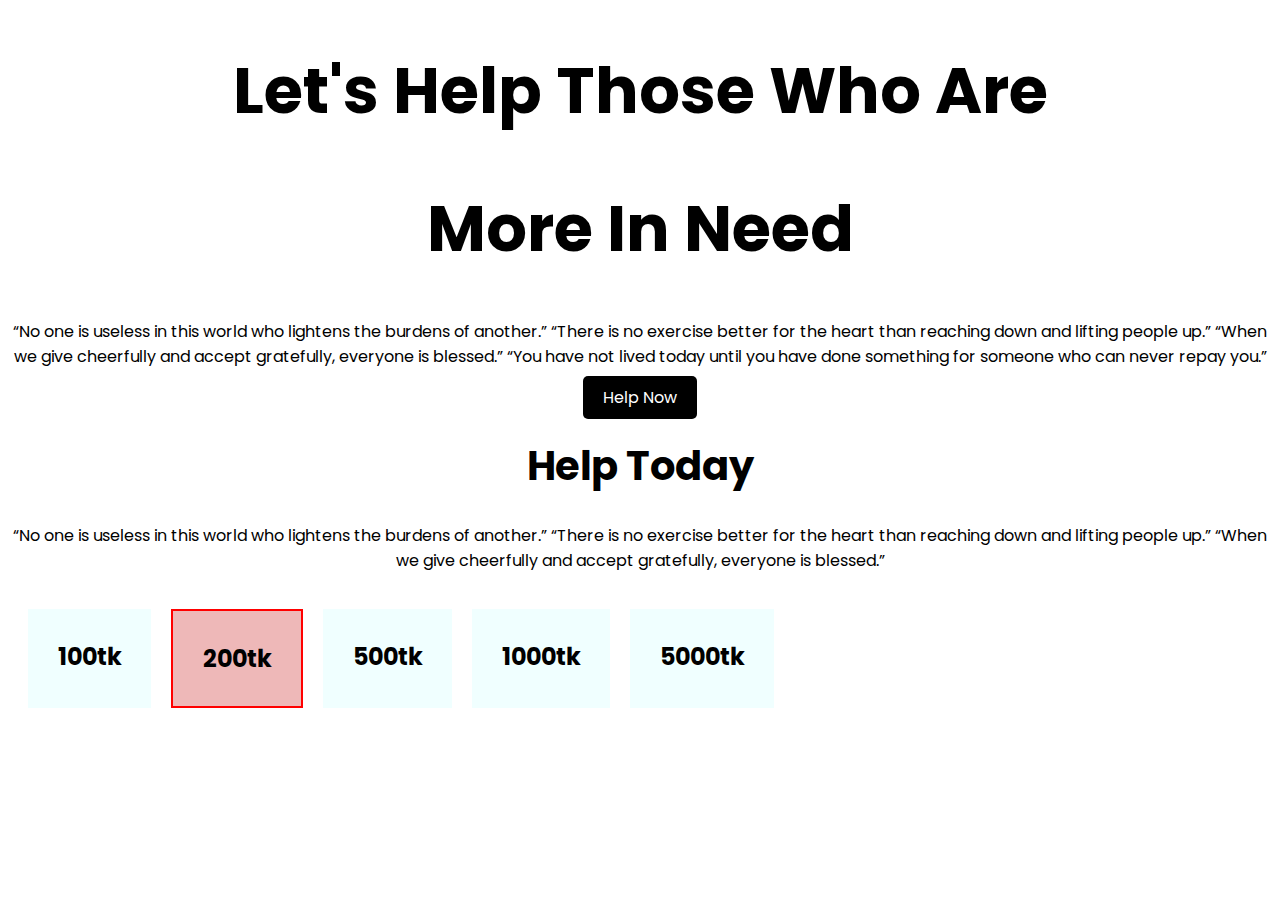
==== index.html @ eb964fd0 "duhus" ====
<!DOCTYPE html>
<html lang="en">

<head>
    <meta charset="UTF-8">
    <meta http-equiv="X-UA-Compatible" content="IE=edge">
    <meta name="viewport" content="width=device-width, initial-scale=1.0">
    <title>Document</title>
    <link rel="stylesheet" href="style.css">
    <link rel="preconnect" href="https://fonts.googleapis.com">
    <link rel="preconnect" href="https://fonts.gstatic.com" crossorigin>
    <link href="https://fonts.googleapis.com/css2?family=Poppins&family=Roboto&display=swap" rel="stylesheet">
</head>

<body>
    <section>
        <div class="center-align">
            <h1 class=" fontsize1 ">Let's Help Those Who Are</h1>
            <h1 class=" fontsize1 "> More In Need</h1>
            <p>“No one is useless in this world who lightens the burdens of another.” “There is no
                exercise
                better for the heart
                than reaching down and lifting people up.” “When we give cheerfully and accept gratefully, everyone is
                blessed.”
                “You have not lived today until you have done something for someone who can never repay you.”</p>
            <a class="btn" target="_blank" href="https://unsplash.com/@sabbir_99/stats">Help Now</a>
        </div>
    </section>

    <section>
        <div class="center-align">
            <h1 id="fontsize2">Help Today</h1>
            <p>“No one is useless in this world who lightens the burdens of another.” “There is no
                exercise
                better for the heart
                than reaching down and lifting people up.” “When we give cheerfully and accept gratefully, everyone is
                blessed.”</p>

            <div class="flexible center-align">
                <h2>100tk</h2>
                <h2 class="border-box">200tk</h2>
                <h2>500tk</h2>
                <h2>1000tk</h2>
                <h2>5000tk</h2>
            </div>

        </div>
    </section>
</body>

</html>
---- style.css ----
body {
    font-family: 'Poppins', sans-serif;
}

.fontsize1 {
    font-size: 4em;
}

#fontsize2 {
    font-size: 2.5em;
}

.center-align {
    text-align: center;

}

.btn {
    text-decoration: none;
    background-color: rgb(0, 0, 0);
    color: rgb(255, 255, 255);
    padding: 10px 20px;
    border-radius: 5px;
}

.flexible {
    display: flex;


}

h2 {
    padding: 30px 30px;
    background-color: azure;
    margin-left: 20px;
}

.border-box {
    border: 2px solid red;
    background-color: rgb(238, 184, 184);

}
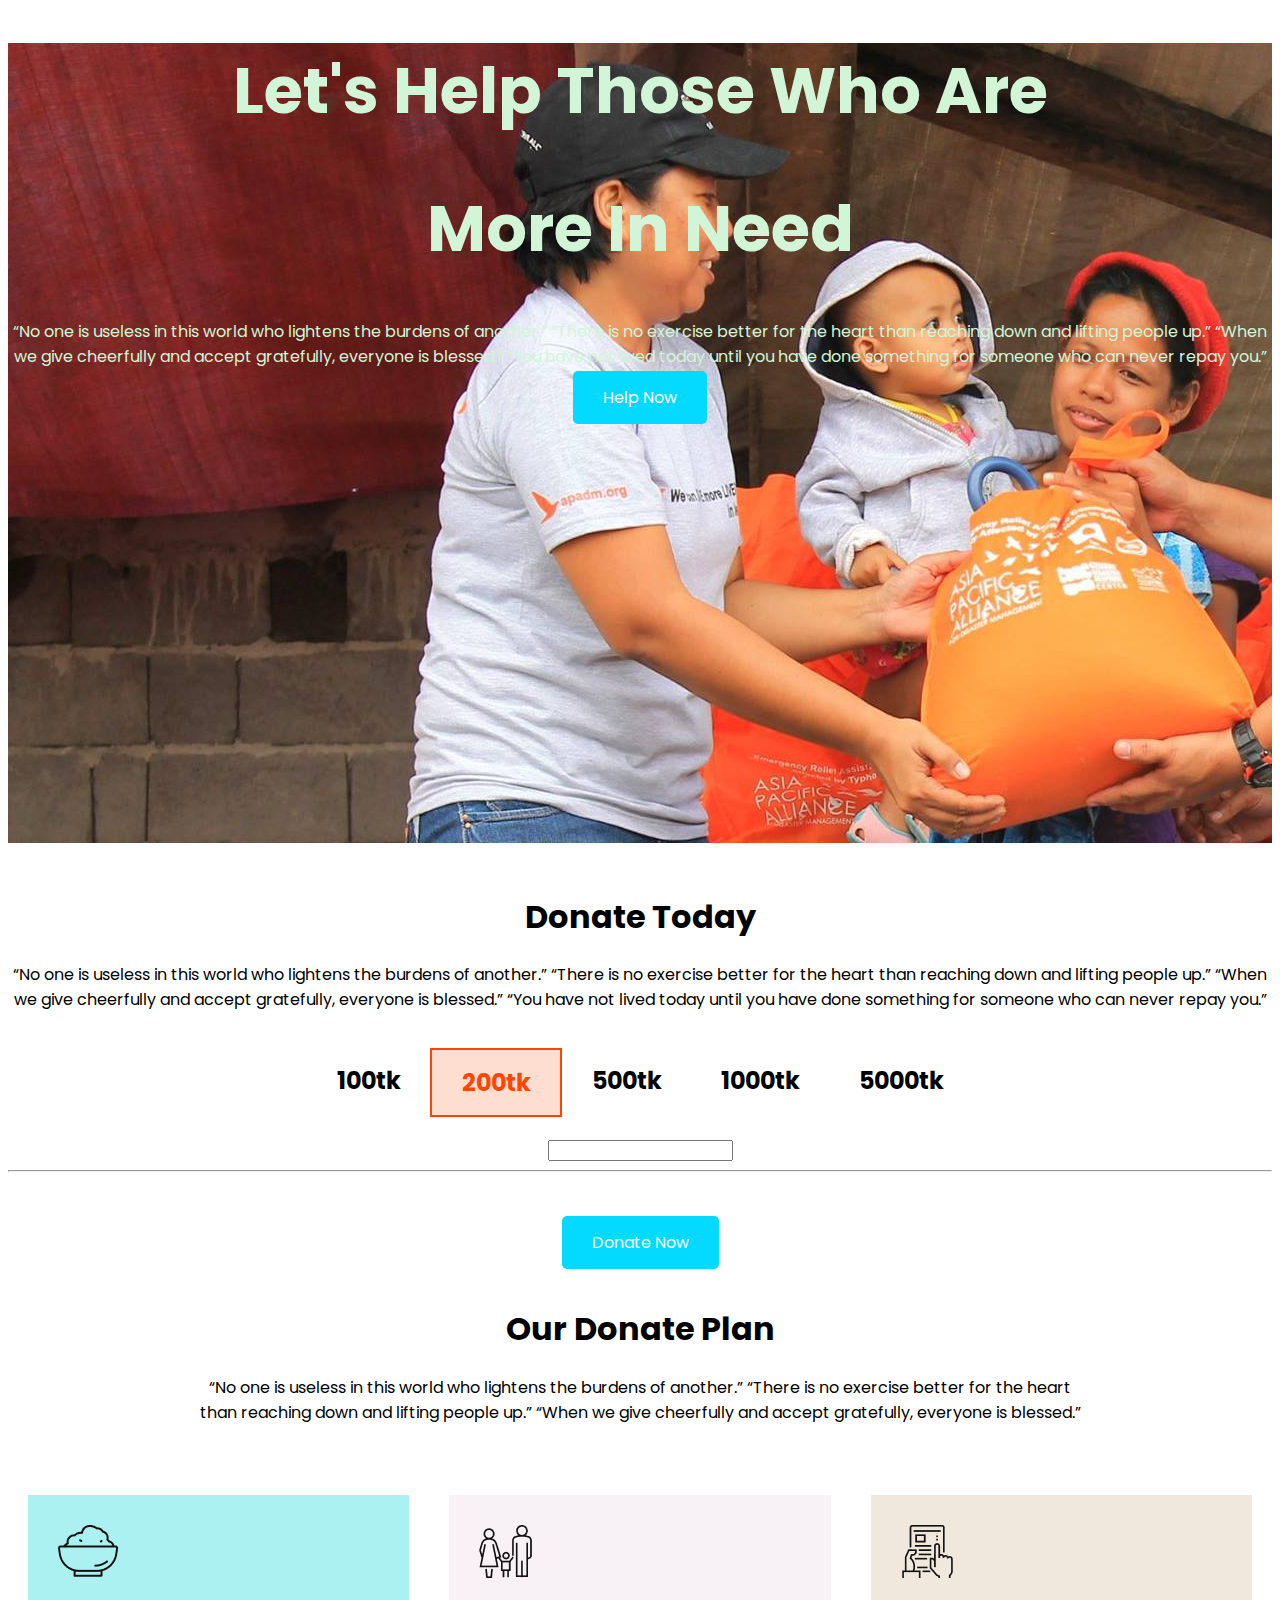
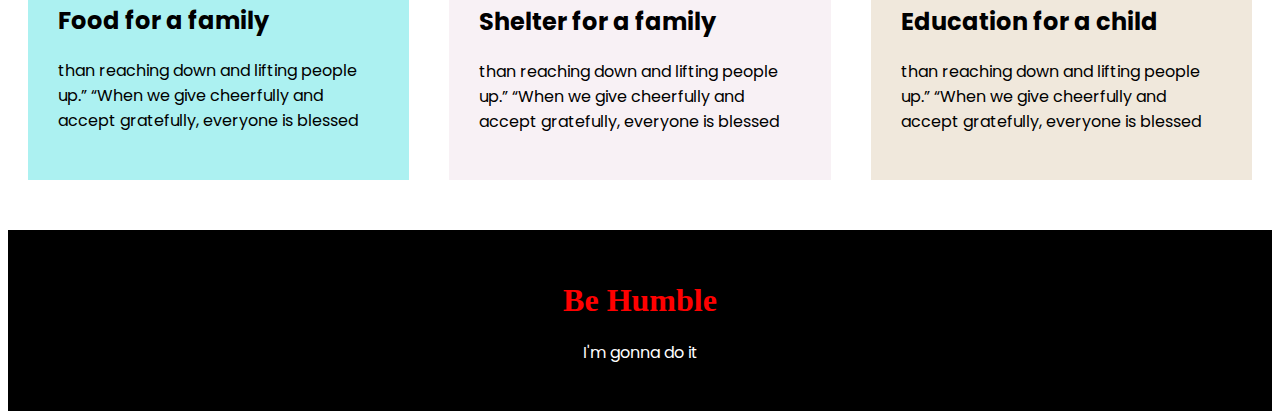
==== commit f46ac65a: "dhush" ====
--- a/index.html
+++ b/index.html
@@ -13,8 +13,8 @@
 </head>
 
 <body>
-    <section>
-        <div class="center-align">
+    <section class="sec1-img center-align">
+        <div class="div1">
             <h1 class=" fontsize1 ">Let's Help Those Who Are</h1>
             <h1 class=" fontsize1 "> More In Need</h1>
             <p>“No one is useless in this world who lightens the burdens of another.” “There is no
@@ -27,25 +27,70 @@
         </div>
     </section>
 
-    <section>
-        <div class="center-align">
-            <h1 id="fontsize2">Help Today</h1>
+
+    <!-- donate today -->
+    <section id="sec-2">
+        <div>
+            <h1>Donate Today</h1>
             <p>“No one is useless in this world who lightens the burdens of another.” “There is no
                 exercise
                 better for the heart
                 than reaching down and lifting people up.” “When we give cheerfully and accept gratefully, everyone is
+                blessed.”
+                “You have not lived today until you have done something for someone who can never repay you.”</p>
+        </div>
+        <div class="flexible">
+            <h2>100tk</h2>
+            <h2 id="border-box">200tk</h2>
+            <h2>500tk</h2>
+            <h2>1000tk</h2>
+            <h2>5000tk</h2>
+        </div>
+        <input type="text"></input>
+        <hr><br><br>
+        <a class="btn" target="_blank" href="https://unsplash.com/@sabbir_99/stats">Donate Now</a>
+    </section>
+
+    <section>
+        <div id="sec-3">
+            <h1>Our Donate Plan</h1>
+            <p>“No one is useless in this world who lightens the burdens of another.” “There is no
+                exercise
+                better for the heart <br>
+                than reaching down and lifting people up.” “When we give cheerfully and accept gratefully, everyone is
                 blessed.”</p>
+        </div>
 
-            <div class="flexible center-align">
-                <h2>100tk</h2>
-                <h2 class="border-box">200tk</h2>
-                <h2>500tk</h2>
-                <h2>1000tk</h2>
-                <h2>5000tk</h2>
+        <div class="flexible2">
+            <div id="div1">
+                <img src="images/food.png" alt="">
+                <h2>Food for a family</h2>
+                <p>than reaching down and lifting people up.” “When we give cheerfully and accept gratefully, everyone
+                    is
+                    blessed</p>
             </div>
-
+            <div id="div2">
+                <img src="images/shelter.png" alt="">
+                <h2>Shelter for a family</h2>
+                <p>than reaching down and lifting people up.” “When we give cheerfully and accept gratefully, everyone
+                    is
+                    blessed</p>
+            </div>
+            <div id="div3">
+                <img src="images/Frame-1.png" alt="">
+                <h2>Education for a child</h2>
+                <p>than reaching down and lifting people up.” “When we give cheerfully and accept gratefully, everyone
+                    is
+                    blessed</p>
+            </div>
         </div>
     </section>
+
+    <!-- footer  -->
+    <footer>
+        <h1>Be Humble</h1>
+        <p>I'm gonna do it</p>
+    </footer>
 </body>
 
 </html>--- a/style.css
+++ b/style.css
@@ -1,42 +1,109 @@
 body {
     font-family: 'Poppins', sans-serif;
+
+}
+
+/* section-1 */
+.sec1-img {
+    background-image: url(images/relief.jpg);
+    height: 800px;
 }
 
 .fontsize1 {
     font-size: 4em;
 }
 
-#fontsize2 {
-    font-size: 2.5em;
+.center-align {
+    text-align: center;
+    color: rgb(209, 245, 214);
 }
 
-.center-align {
+.btn {
+    text-decoration: none;
+    background-color: rgb(4, 217, 255);
+    color: rgb(255, 255, 255);
+    padding: 15px 30px;
+    border-radius: 5px;
+}
+
+/* donate today */
+
+#sec-2 {
+    text-align: center;
+    align-items: center;
+    margin-top: 50px;
+    margin-bottom: 50px;
+
+}
+
+.flexible {
+    display: flex;
+    justify-content: center;
+
+}
+
+.flexible h2 {
+    padding: 15px 30px;
     text-align: center;
 
 }
 
-.btn {
-    text-decoration: none;
-    background-color: rgb(0, 0, 0);
-    color: rgb(255, 255, 255);
-    padding: 10px 20px;
-    border-radius: 5px;
+#border-box {
+    border: 2px solid orangered;
+    color: orangered;
+    background-color: rgb(255, 222, 210);
 }
 
-.flexible {
+/* section3 */
+.flexible2 {
     display: flex;
+    justify-content: center;
+
+}
+
+#sec-3 {
+    text-align: center;
+    align-items: center;
+    margin-top: 50px;
+    margin-bottom: 50px;
+}
+
+#div1 {
+    background-color: rgb(172, 241, 241);
+    padding: 30px;
+    margin: 20px;
 
 
 }
 
-h2 {
-    padding: 30px 30px;
-    background-color: azure;
-    margin-left: 20px;
+#div2 {
+    background-color: rgb(248, 241, 245);
+    padding: 30px;
+    margin: 20px;
 }
 
-.border-box {
-    border: 2px solid red;
-    background-color: rgb(238, 184, 184);
+#div3 {
+    background-color: rgb(240, 232, 220);
+    padding: 30px;
+    margin: 20px;
+}
 
+
+
+/* footer */
+footer {
+    background-color: black;
+    color: red;
+    text-align: center;
+    margin-top: 30px;
+    padding-top: 30px;
+    padding-bottom: 30px;
+}
+
+footer h1 {
+    font-family: 'Satisfy', cursive;
+}
+
+footer p {
+    color: white;
 }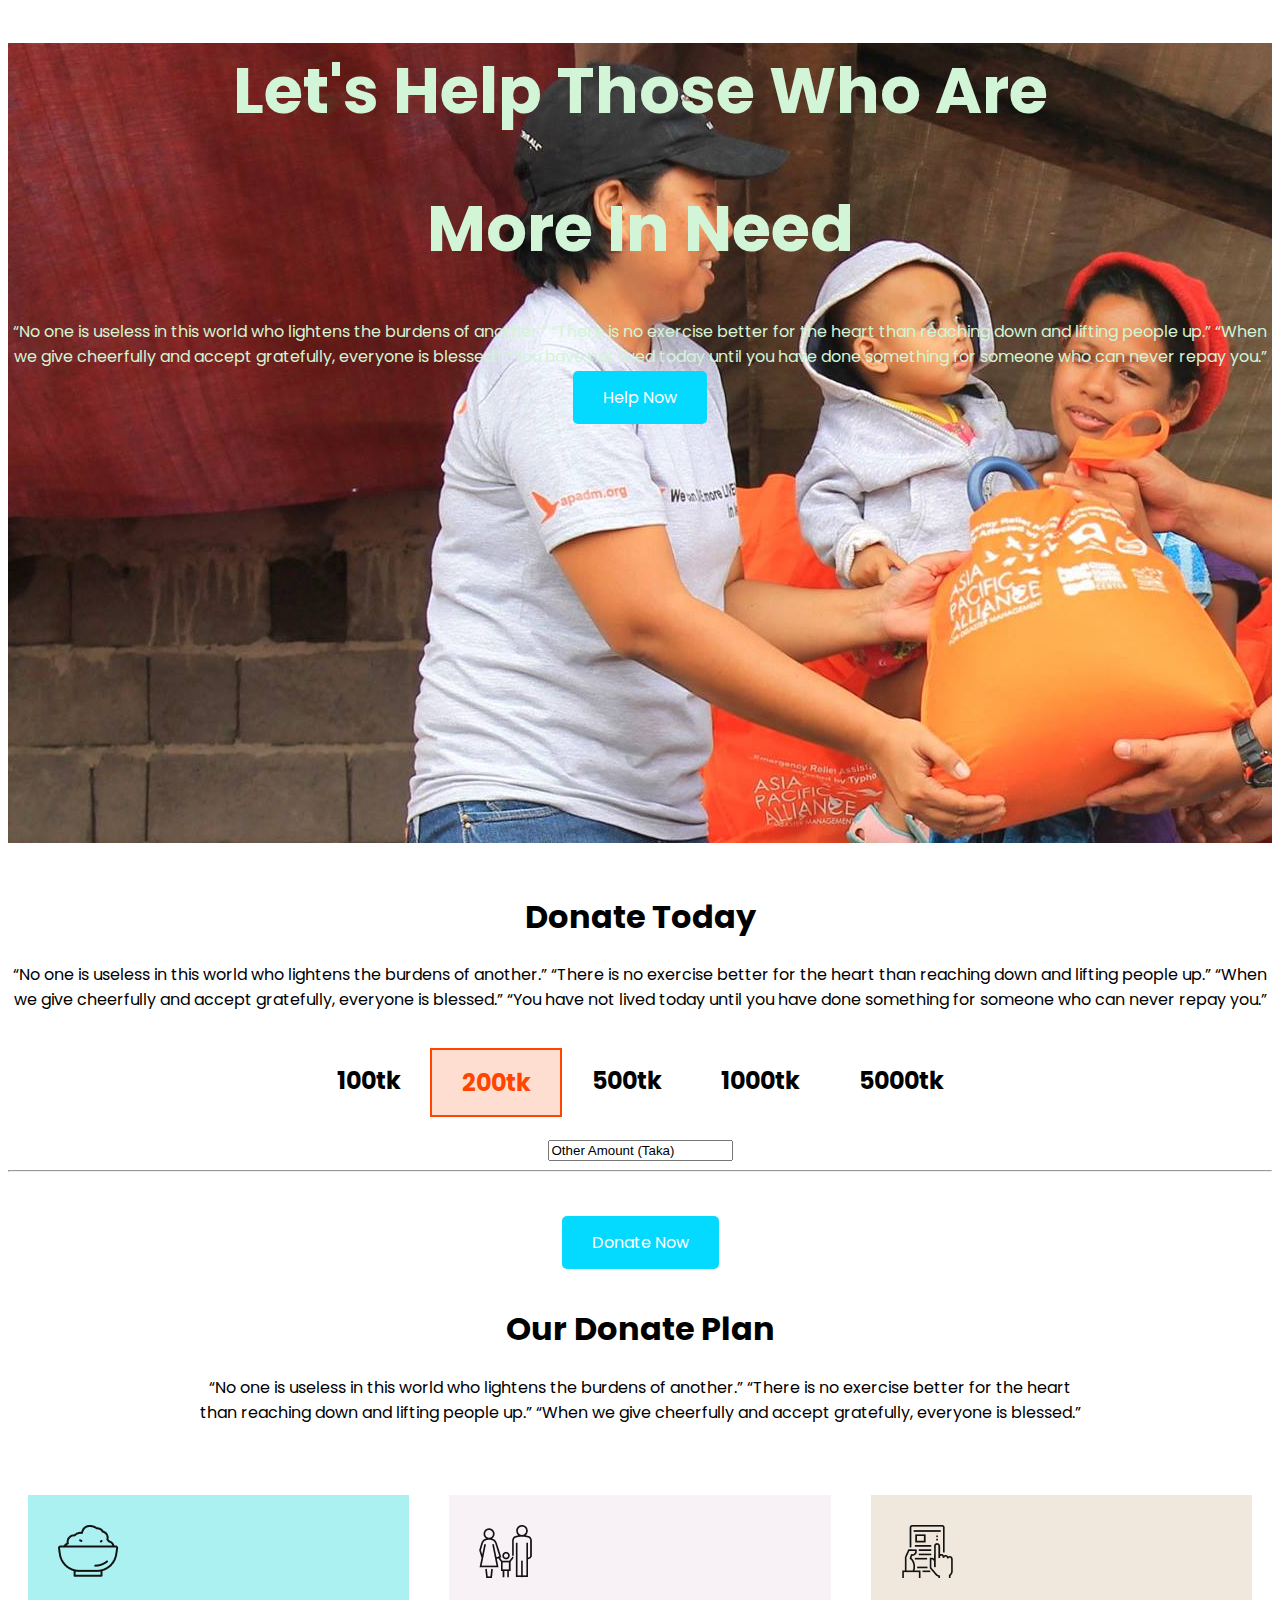
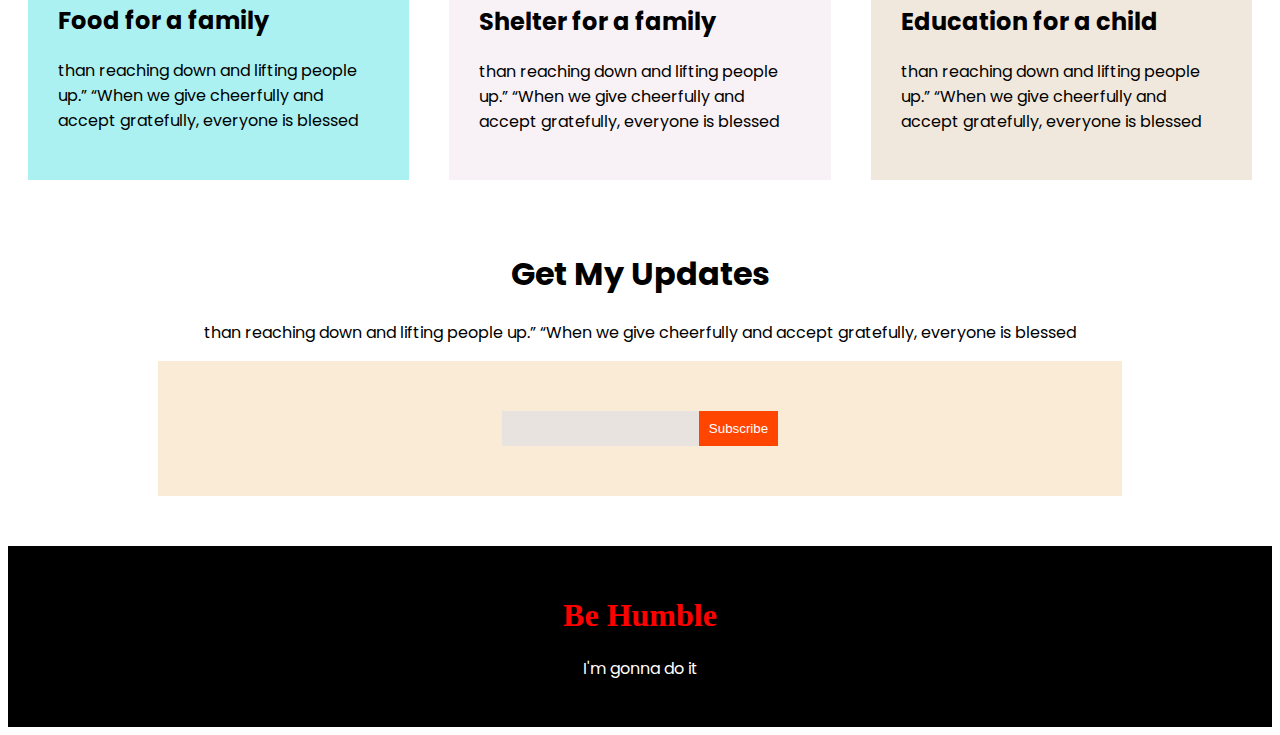
==== commit def115e0: "djfijs" ====
--- a/index.html
+++ b/index.html
@@ -46,7 +46,7 @@
             <h2>1000tk</h2>
             <h2>5000tk</h2>
         </div>
-        <input type="text"></input>
+        <input type="text" value="Other Amount (Taka)"></input>
         <hr><br><br>
         <a class="btn" target="_blank" href="https://unsplash.com/@sabbir_99/stats">Donate Now</a>
     </section>
@@ -86,6 +86,20 @@
         </div>
     </section>
 
+
+    <!-- Get my updates -->
+
+    <div id="sec5">
+        <h1>Get My Updates</h1>
+        <p>than reaching down and lifting people up.” “When we give cheerfully and accept gratefully, everyone
+            is
+            blessed</p>
+        <div class="btn4">
+            <input class="btn2" type="email" name="" id=""><button class="btn3">Subscribe</button>
+        </div>
+
+    </div>
+
     <!-- footer  -->
     <footer>
         <h1>Be Humble</h1>
--- a/style.css
+++ b/style.css
@@ -88,7 +88,37 @@
     margin: 20px;
 }
 
+/* get my updates */
 
+#sec5 {
+    text-align: center;
+    align-items: center;
+    margin-top: 50px;
+    margin-bottom: 50px;
+
+}
+
+.btn2 {
+    padding: 10px;
+    background-color: rgb(233, 227, 224);
+    color: white;
+    border: none;
+}
+
+.btn3 {
+    padding: 10px;
+    background-color: orangered;
+    color: white;
+    border: none;
+}
+
+.btn4 {
+    border: none;
+    background-color: antiquewhite;
+    padding: 50px;
+    margin-left: 150px;
+    margin-right: 150px;
+}
 
 /* footer */
 footer {
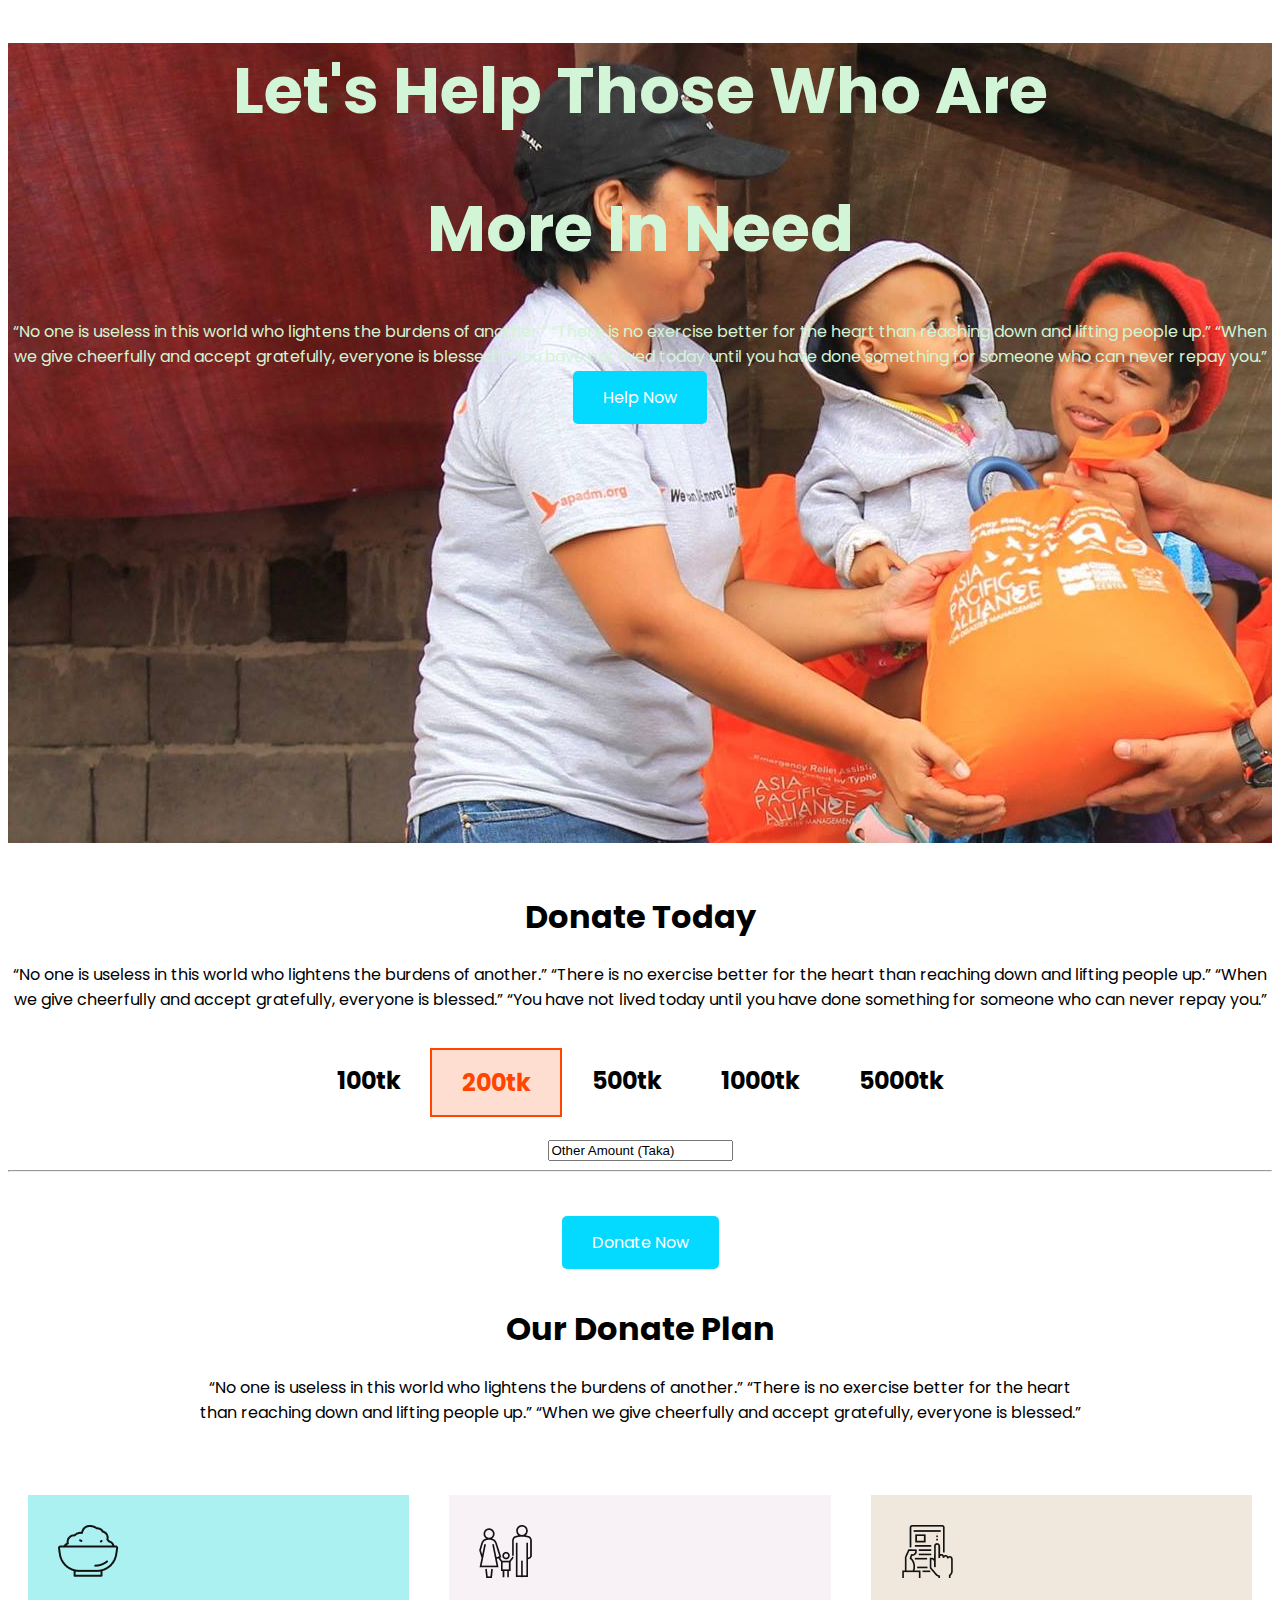
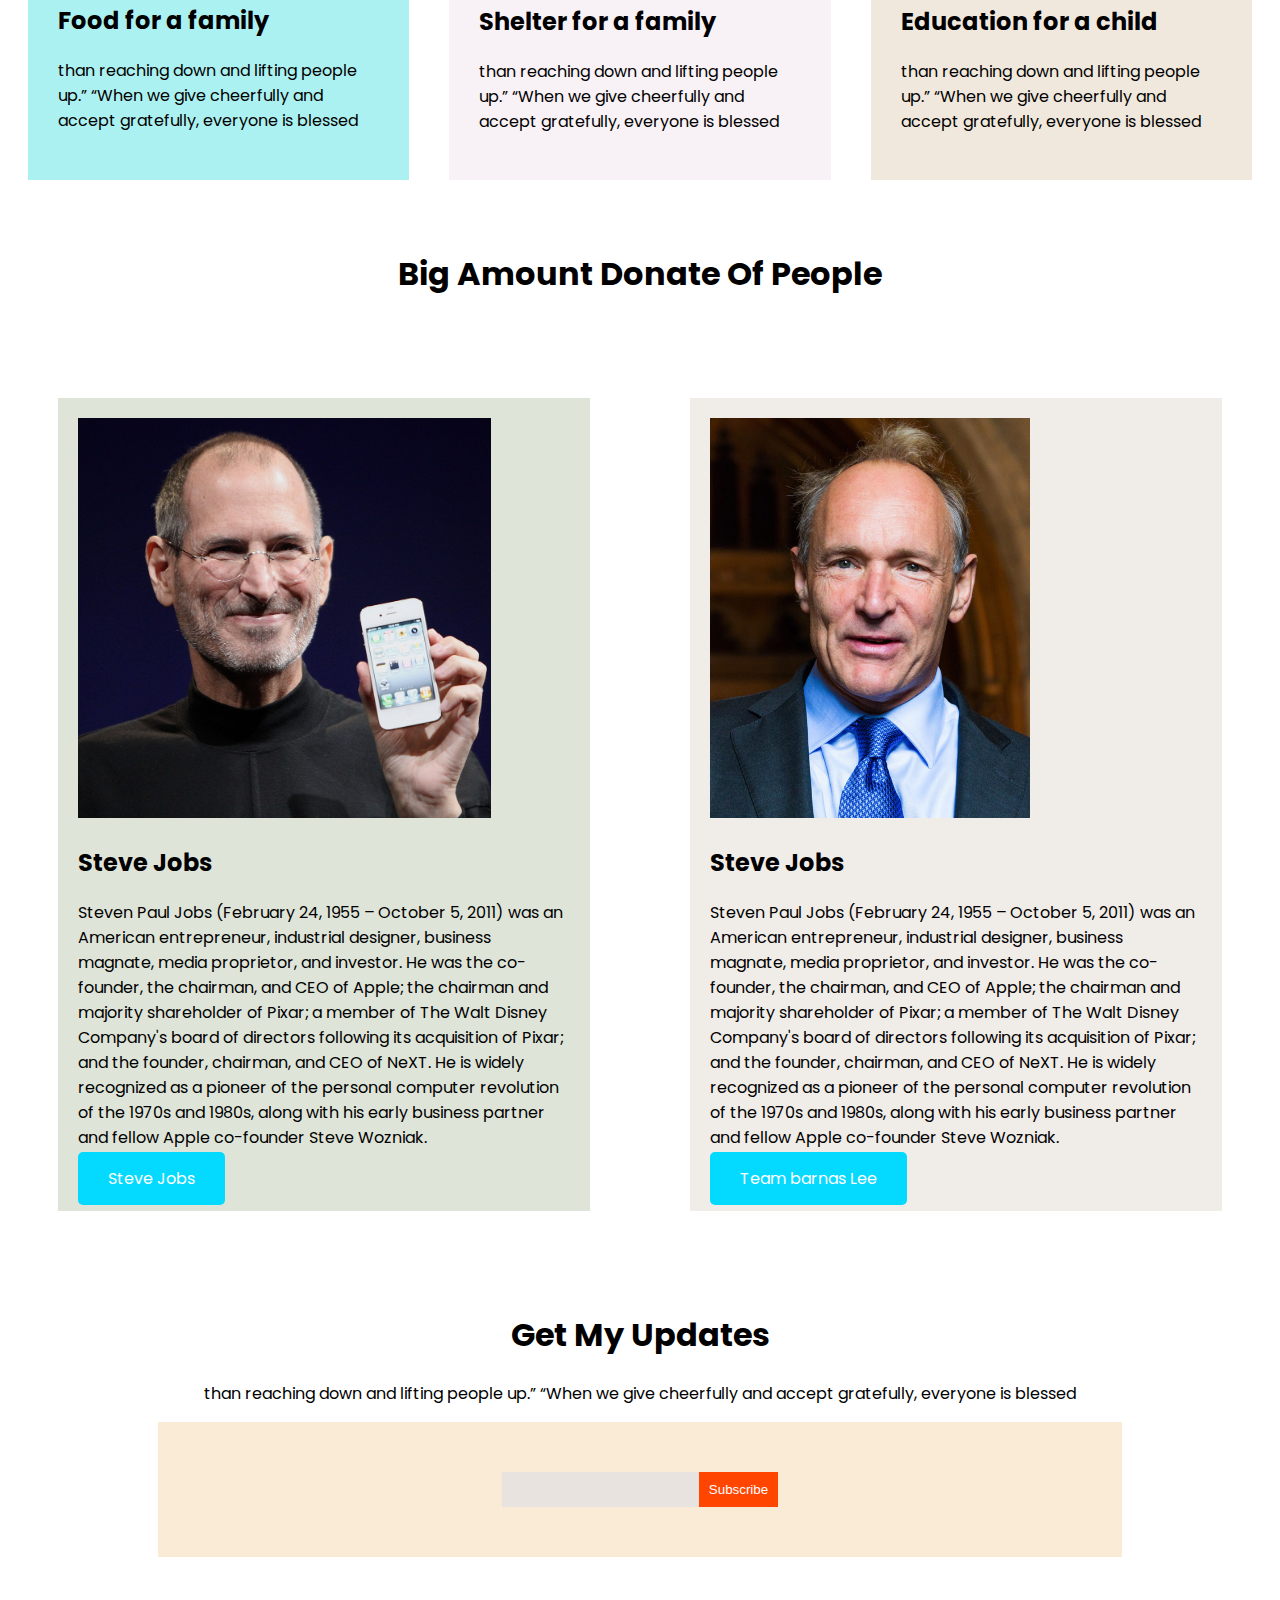
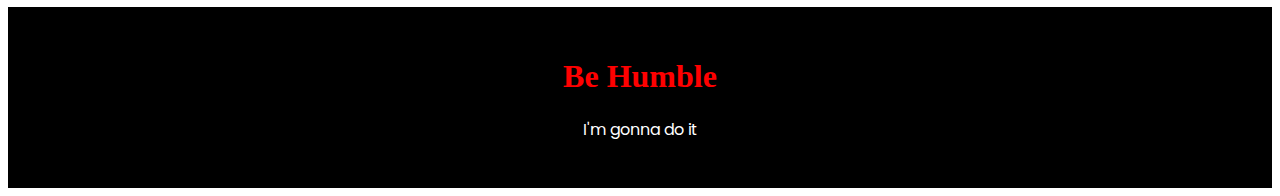
==== commit 2c97aaf9: "dnufghsu" ====
--- a/index.html
+++ b/index.html
@@ -85,7 +85,40 @@
             </div>
         </div>
     </section>
-
+    <!-- people who donate big amounts -->
+    <div id="sec5">
+        <h1>Big Amount Donate Of People</h1>
+    </div>
+    <div class="flex">
+        <div id="flex1">
+            <img src="images/steve.jpg" height="400px" alt="">
+            <h2>Steve Jobs</h2>
+            <p>Steven Paul Jobs (February 24, 1955 – October 5, 2011) was an American entrepreneur, industrial designer,
+                business magnate, media proprietor, and investor. He was the co-founder, the chairman, and CEO of Apple;
+                the
+                chairman and majority shareholder of Pixar; a member of The Walt Disney Company's board of directors
+                following its acquisition of Pixar; and the founder, chairman, and CEO of NeXT. He is widely recognized
+                as a
+                pioneer of the personal computer revolution of the 1970s and 1980s, along with his early business
+                partner
+                and fellow Apple co-founder Steve Wozniak.</p>
+            <a class="btn" target="_blank" href="https://unsplash.com/@sabbir_99/stats">Steve Jobs</a>
+        </div>
+        <div id="flex2">
+            <img src="images/lee.jpg" height="400px" alt="">
+            <h2>Steve Jobs</h2>
+            <p>Steven Paul Jobs (February 24, 1955 – October 5, 2011) was an American entrepreneur, industrial designer,
+                business magnate, media proprietor, and investor. He was the co-founder, the chairman, and CEO of Apple;
+                the
+                chairman and majority shareholder of Pixar; a member of The Walt Disney Company's board of directors
+                following its acquisition of Pixar; and the founder, chairman, and CEO of NeXT. He is widely recognized
+                as a
+                pioneer of the personal computer revolution of the 1970s and 1980s, along with his early business
+                partner
+                and fellow Apple co-founder Steve Wozniak.</p>
+            <a class="btn" target="_blank" href="https://unsplash.com/@sabbir_99/stats">Team barnas Lee</a>
+        </div>
+    </div>
 
     <!-- Get my updates -->
 
--- a/style.css
+++ b/style.css
@@ -88,6 +88,32 @@
     margin: 20px;
 }
 
+/* donates people */
+.flex {
+    display: flex;
+
+}
+
+#flex1 {
+    background-color: rgb(222, 228, 216);
+    padding: 20px;
+    margin: 50px;
+}
+
+#flex2 {
+    background-color: rgb(240, 236, 232);
+    padding: 20px;
+    margin: 50px;
+}
+
+#sec6 {
+    text-align: center;
+    align-items: center;
+    margin-top: 50px;
+    margin-bottom: 50px;
+
+}
+
 /* get my updates */
 
 #sec5 {
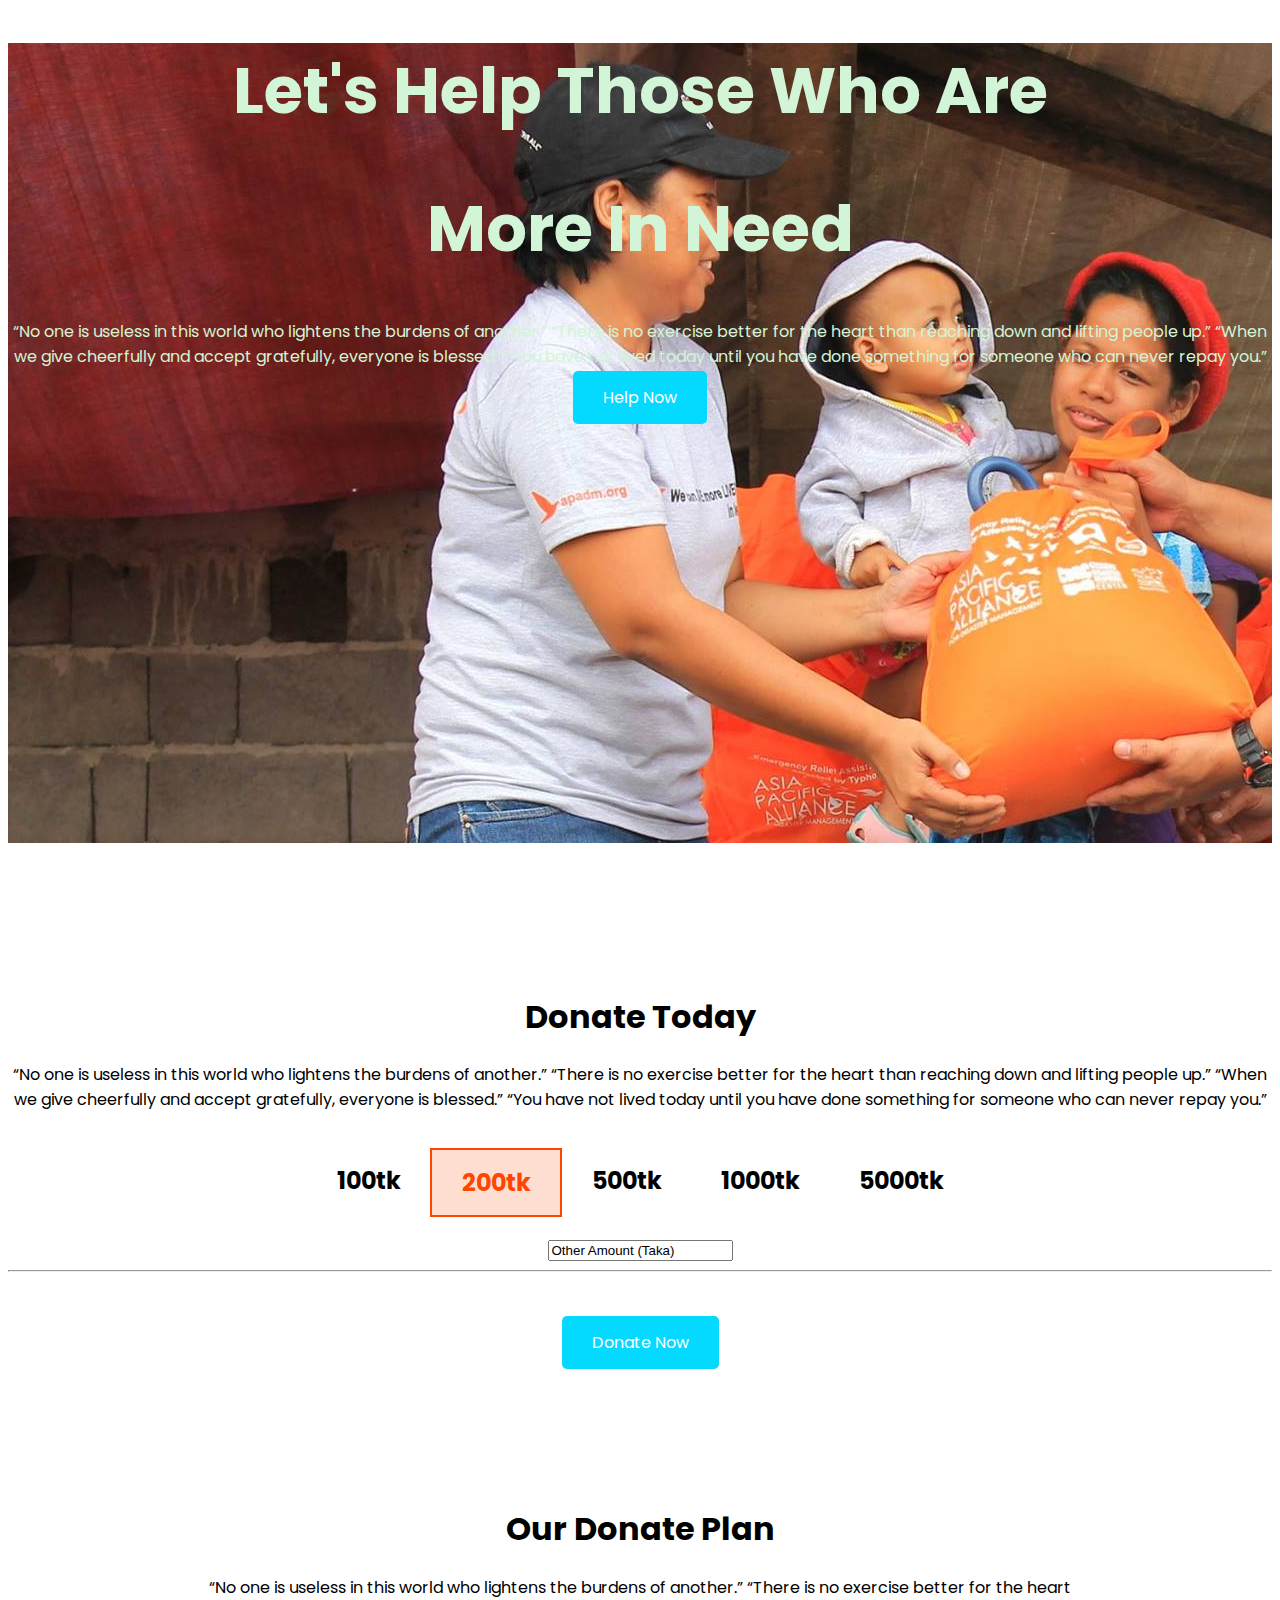
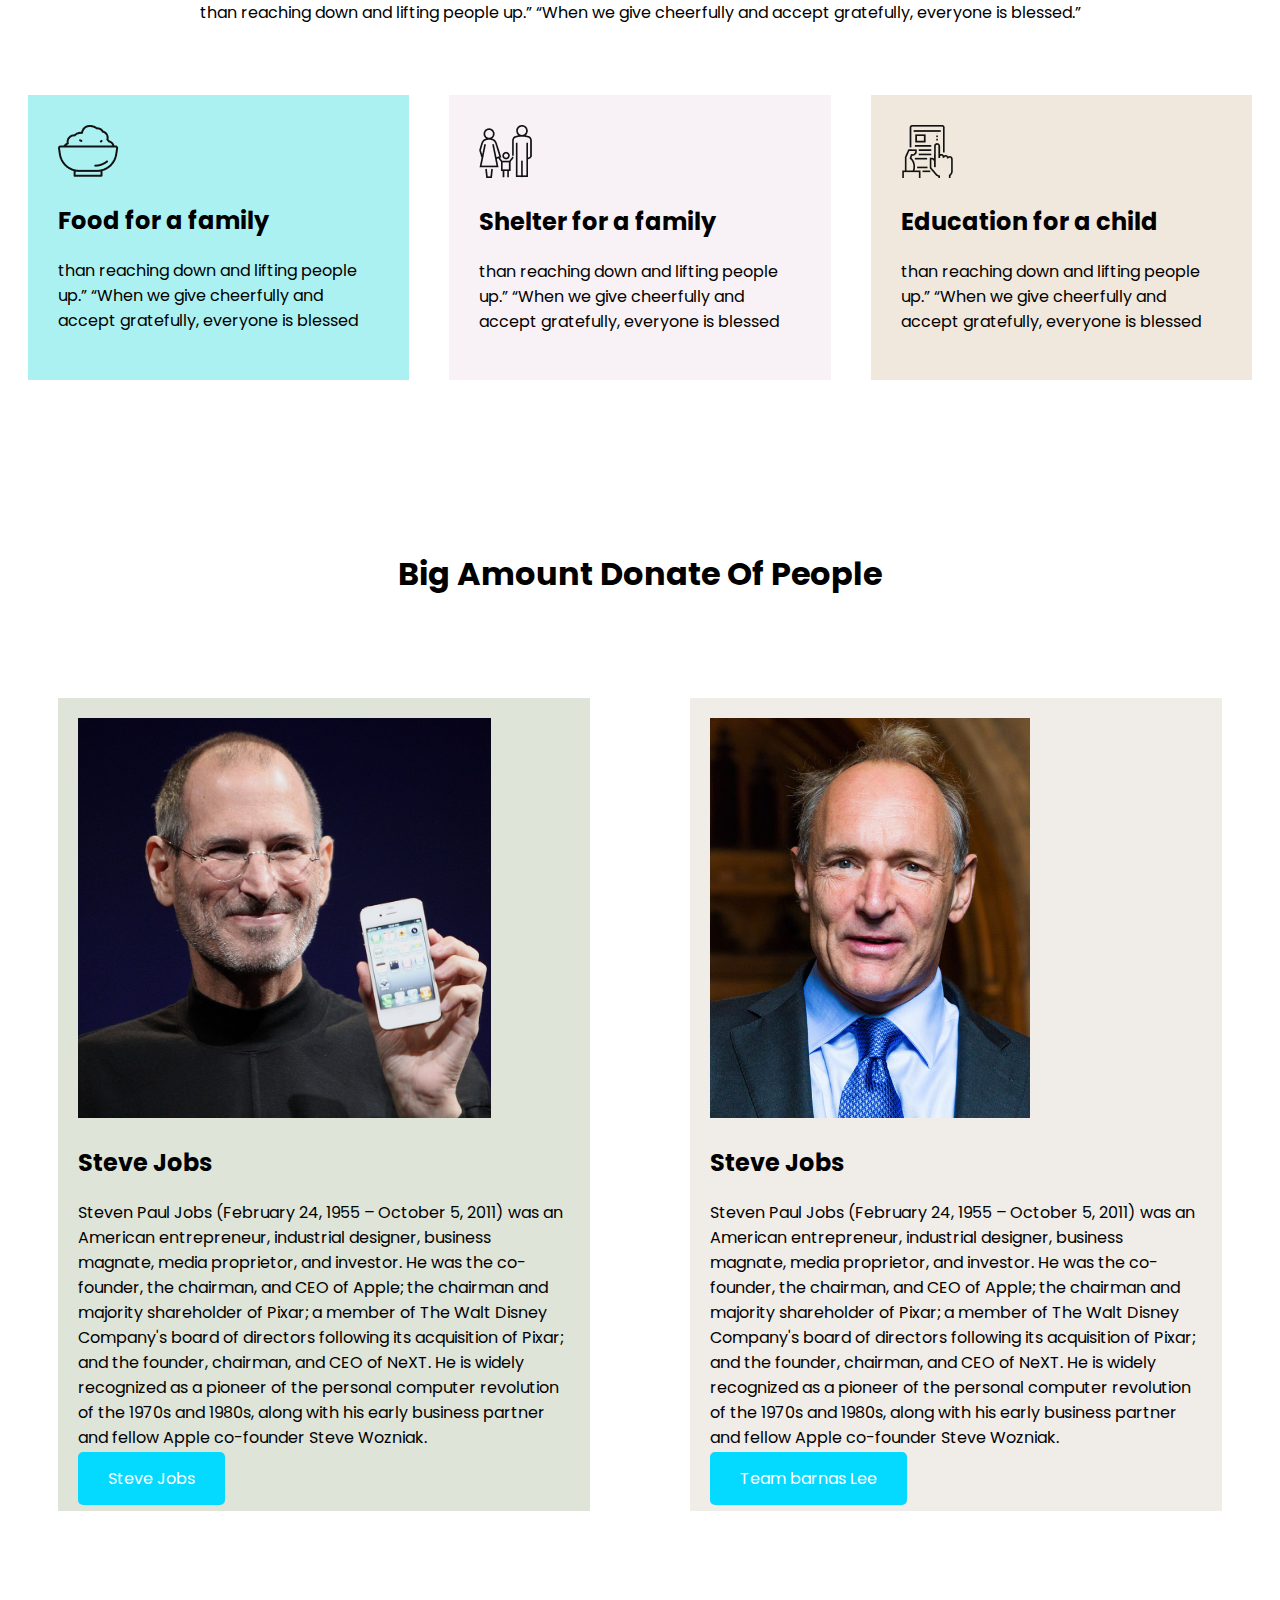
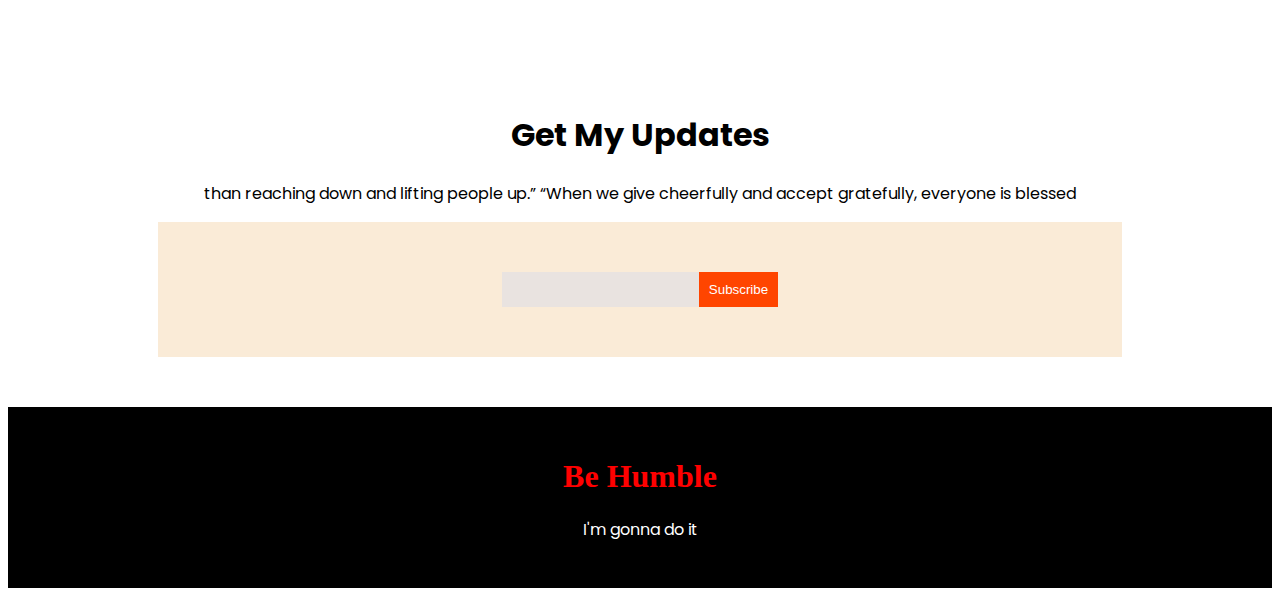
==== commit 87de3b01: "dnujhsuj" ====
--- a/index.html
+++ b/index.html
@@ -14,7 +14,7 @@
 
 <body>
     <section class="sec1-img center-align">
-        <div class="div1">
+        <div>
             <h1 class=" fontsize1 ">Let's Help Those Who Are</h1>
             <h1 class=" fontsize1 "> More In Need</h1>
             <p>“No one is useless in this world who lightens the burdens of another.” “There is no
@@ -51,6 +51,8 @@
         <a class="btn" target="_blank" href="https://unsplash.com/@sabbir_99/stats">Donate Now</a>
     </section>
 
+
+    <!-- sections -->
     <section>
         <div id="sec-3">
             <h1>Our Donate Plan</h1>
--- a/style.css
+++ b/style.css
@@ -6,8 +6,12 @@
 /* section-1 */
 .sec1-img {
     background-image: url(images/relief.jpg);
+    background-repeat: no-repeat;
     height: 800px;
+
 }
+
+
 
 .fontsize1 {
     font-size: 4em;
@@ -31,7 +35,7 @@
 #sec-2 {
     text-align: center;
     align-items: center;
-    margin-top: 50px;
+    margin-top: 150px;
     margin-bottom: 50px;
 
 }
@@ -64,7 +68,7 @@
 #sec-3 {
     text-align: center;
     align-items: center;
-    margin-top: 50px;
+    margin-top: 150px;
     margin-bottom: 50px;
 }
 
@@ -109,7 +113,7 @@
 #sec6 {
     text-align: center;
     align-items: center;
-    margin-top: 50px;
+    margin-top: 150px;
     margin-bottom: 50px;
 
 }
@@ -119,7 +123,7 @@
 #sec5 {
     text-align: center;
     align-items: center;
-    margin-top: 50px;
+    margin-top: 150px;
     margin-bottom: 50px;
 
 }
